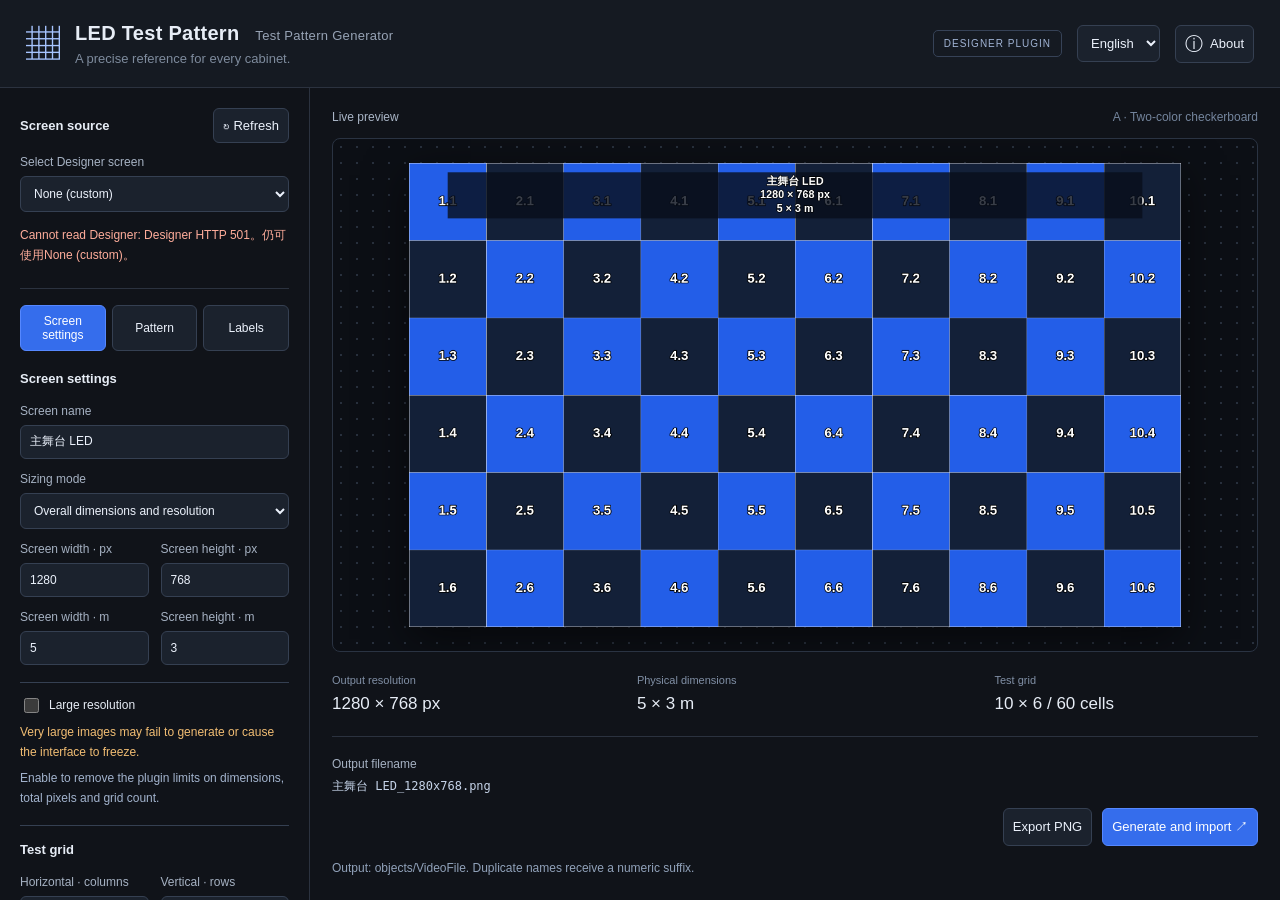
==== index.html @ a56f334e "Add files via upload" ====
<!doctype html>
<html lang="zh-CN"><head><meta charset="utf-8"><meta name="viewport" content="width=device-width,initial-scale=1">
<meta name="disguise-plugin-window-size" content="1200,820"><meta name="disguise-plugin-window-min-size" content="800,600"><meta name="disguise-plugin-window-resizable" content="true">
<title>LED Test Pattern</title><link rel="icon" href="icon.svg"><link rel="stylesheet" href="style.css?v=1.4-bilingual-2"></head>
<body><header><div class="mark">▦</div><div><h1>LED Test Pattern <span>测试图生成器</span></h1><p>为每一块箱体，建立准确的参考。</p></div><span class="badge">DESIGNER PLUGIN</span><select id="languagePicker" aria-label="Language / 语言" style="width:auto"><option value="en">English</option><option value="zh">中文</option></select><button id="aboutButton" type="button" title="About · 关于插件" aria-label="About · 关于插件" aria-haspopup="dialog"><span aria-hidden="true">ⓘ</span> About</button></header>
<main><form id="settings">
<section class="sourceSection"><div class="sourceRow"><h2>屏幕来源</h2><button id="refreshScreens" type="button">↻ 刷新</button></div><label>选择 Designer 屏幕<select id="screenSource"><option value="">无（自定义）</option></select></label><p id="sourceStatus" class="sourceNote" role="status">可自定义尺寸，也可刷新读取 Designer 屏幕。</p></section>
<nav class="settingsTabs" aria-label="设置分类"><button type="button" data-panel="screenPanel" aria-pressed="true">屏幕参数</button><button type="button" data-panel="patternPanel" aria-pressed="false">图案</button><button type="button" data-panel="labelsPanel" aria-pressed="false">标注</button></nav>
<section id="screenPanel"><h2>屏幕参数</h2><label>屏幕名称<input id="name" value="主舞台 LED" maxlength="80" required></label><label>参数方式<select id="parameterMode"><option value="total">整屏尺寸与分辨率</option><option value="cabinet">按 LED 箱体计算</option></select></label>
<div id="totalFields"><div class="pair"><label>整屏宽度 · px<input id="totalWidth" type="text" inputmode="numeric" data-numeric="integer" autocomplete="off" spellcheck="false" value="1280"></label><label>整屏高度 · px<input id="totalHeight" type="text" inputmode="numeric" data-numeric="integer" autocomplete="off" spellcheck="false" value="768"></label></div><div class="pair"><label>整屏宽度 · m<input id="screenWidthM" type="text" inputmode="decimal" data-numeric="decimal" autocomplete="off" spellcheck="false" value="5" placeholder="待填写"></label><label>整屏高度 · m<input id="screenHeightM" type="text" inputmode="decimal" data-numeric="decimal" autocomplete="off" spellcheck="false" value="3" placeholder="待填写"></label></div></div>
<div id="cabinetFields" hidden><div class="pair"><label>箱体宽度 · mm<input id="mmW" type="text" inputmode="decimal" data-numeric="decimal" autocomplete="off" spellcheck="false" value="500" required></label><label>箱体高度 · mm<input id="mmH" type="text" inputmode="decimal" data-numeric="decimal" autocomplete="off" spellcheck="false" value="500" required></label></div><div class="pair"><label>箱体宽度 · px<input id="pxW" type="text" inputmode="numeric" data-numeric="integer" autocomplete="off" spellcheck="false" value="128" required></label><label>箱体高度 · px<input id="pxH" type="text" inputmode="numeric" data-numeric="integer" autocomplete="off" spellcheck="false" value="128" required></label></div></div>
<div class="largeResolutionControl"><label class="check"><input id="largeResolution" type="checkbox" role="switch" aria-describedby="largeResolutionWarning">大尺寸分辨率</label><p id="largeResolutionWarning">图片太大可能导致生成失败或界面卡顿。</p><p class="sourceNote">开启后解除插件的单边、总像素及网格数量限制。</p></div>
<h2 id="gridHeading">测试网格</h2><div class="pair"><label>横向 · 列<input id="cols" type="text" inputmode="numeric" data-numeric="integer" autocomplete="off" spellcheck="false" value="10" required></label><label>纵向 · 行<input id="rows" type="text" inputmode="numeric" data-numeric="integer" autocomplete="off" spellcheck="false" value="6" required></label></div><p class="sourceNote" id="gridNote">网格只影响图案分区，不改变整屏分辨率。</p></section>
<section id="patternPanel" hidden><h2><b>02</b> 图案与色彩</h2><label>配色模式<select id="mode"><option value="checker">A · 双色棋盘格</option><option value="global">B · 整屏渐变</option><option value="cell">C · 箱体内渐变</option><option value="image">D · 自定义图片</option><option value="multi">E · 多色棋盘格</option></select></label><div id="twoColors" class="pair"><label>颜色 A<input id="colorA" type="color" value="#235ee8"></label><label>颜色 B<input id="colorB" type="color" value="#132038"></label></div><div id="gradientOptions" hidden><label>渐变方向<select id="direction"><option value="horizontal">水平 →</option><option value="vertical">垂直 ↓</option><option value="diagonal">对角 ↘</option></select></label><label class="check" id="reverseLabel"><input id="reverse" type="checkbox">相邻箱体反转渐变</label></div><div id="multiOptions" hidden><div id="palette"></div><button id="addColor" type="button">＋ 添加颜色</button><label>排列方式<select id="arrangement"><option value="diagonal">交错棋盘格</option><option value="columns">按列循环</option><option value="rows">按行循环</option></select></label></div><div id="imageOptions" hidden><label>背景图片<input id="background" type="file" accept="image/png,image/jpeg,image/webp"></label><label>应用范围<select id="imageScope"><option value="screen">覆盖整屏</option><option value="tile">每块箱体重复</option></select></label><label>缩放方式<select id="imageFit"><option value="cover">裁切填满</option><option value="contain">完整显示（黑色留边）</option><option value="stretch">拉伸填满</option></select></label></div></section>
<section id="labelsPanel" hidden><h2><b>03</b> 标注与 Logo</h2><label class="check"><input id="coordinates" type="checkbox" checked>显示箱体坐标 · 列.行</label><label class="check"><input id="title" type="checkbox" checked>显示屏幕名称</label><label class="check"><input id="showResolution" type="checkbox" checked>显示屏幕分辨率 · px</label><label class="check"><input id="showDimensions" type="checkbox" checked>显示屏幕尺寸 · m</label><label>文字大小 · 三项同步 <output id="textSizeValue">100%</output><input id="textSize" type="range" min="50" max="600" step="5" value="100"></label><label>屏幕信息位置<select id="titlePosition"><option value="top">上侧居中</option><option value="center">屏幕正中</option><option value="bottom">下侧居中</option></select></label><label class="check"><input id="titleBackground" type="checkbox" checked>显示文字半透明背景</label><label class="check"><input id="grid" type="checkbox" checked>显示箱体边界</label><label>PNG Logo<input id="logo" type="file" accept="image/png"></label><div class="pair"><label class="check"><input id="logoTL" type="checkbox" checked>左上角</label><label class="check"><input id="logoBR" type="checkbox" checked>右下角</label></div><label>Logo 大小 · 等比例缩放<input id="logoSize" type="range" min="3" max="50" value="12"></label><button id="clearLogo" type="button">移除 Logo</button></section></form>
<article><div class="previewHeader"><span>实时预览</span><span id="modeName">双色棋盘格</span></div><div class="stage"><canvas id="preview" aria-label="LED 测试图预览"></canvas></div><div class="metrics"><div><small>输出分辨率</small><strong id="resolution">—</strong></div><div><small>物理尺寸</small><strong id="physical">—</strong></div><div><small id="countLabel">测试网格</small><strong id="count">—</strong></div></div><footer><label>输出文件名<output id="filename"></output></label><div class="actions"><button type="button" id="download">导出 PNG</button><button type="button" class="primary" id="import">生成并导入 Designer ↗</button></div><p id="status" role="status" aria-live="polite">图片将导入当前项目的 objects/VideoFile 文件夹。</p></footer></article></main><dialog id="aboutDialog" aria-labelledby="aboutHeading">
<div class="aboutHeading"><div><p class="aboutEyebrow">ABOUT THE PLUGIN</p><h2 id="aboutHeading">LED Test Pattern</h2><p>LED 测试图生成器</p></div><button id="aboutClose" type="button" aria-label="关闭关于插件" autofocus>×</button></div>
<dl class="aboutDetails"><dt>当前版本</dt><dd>V1.4</dd><dt>作者</dt><dd>Disguise 张岳</dd><dt>适用环境</dt><dd>Designer r32+ 插件框架</dd><dt>图片输出</dt><dd>PNG · 当前项目 objects/VideoFile<br><small>文件名包含屏幕名称与分辨率，重名自动加序号。</small></dd></dl>
<h3>主要功能</h3><p>五种配色模式：双色棋盘格、整屏渐变、箱体内渐变、自定义图片、多色棋盘格。支持箱体坐标、双角 PNG Logo，以及独立控制的屏幕名称、分辨率和米制尺寸。</p>
<h3>版本记录</h3><ul class="releaseNotes"><li><strong>v1.4</strong> 新增 Designer 屏幕来源、投影面读取、无（自定义）、整屏参数模式及大尺寸分辨率开关。</li><li><strong>v1.2.2</strong> 新增 About 窗口、版本信息。</li><li><strong>v1.2.1</strong> 统一文字缩放范围提高至 50%–600%。</li><li><strong>v1.2.0</strong> 三项文字独立开关、米制尺寸及统一字号滑块。</li><li><strong>v1.1.0</strong> 修复 Logo 缩放；新增文字位置及半透明背景开关。</li><li><strong>v1.0.0</strong> 五种图案、实时预览和直接导入 Designer 项目。</li></ul>
<p class="aboutFootnote">前端绘图，无需额外安装 Python 或 Node.js；文件导入使用 Designer 自带接口。</p>
</dialog><script src="core.js?v=1.4-bilingual-2"></script><script src="bridge.js?v=1.4-bilingual-2"></script><script src="keyboard.js?v=1.4-bilingual-2"></script><script src="app.js?v=1.4-bilingual-2"></script><script src="language.js?v=1.4-bilingual-2"></script></body></html>
---- style.css ----
:root{color-scheme:dark;font-family:Inter,"Segoe UI","Microsoft YaHei",sans-serif;color:#e7edf6;background:#101319;font-size:13px}*{box-sizing:border-box}body{margin:0}header{height:88px;display:flex;align-items:center;gap:15px;padding:20px 26px;border-bottom:1px solid #2b323f;background:#151a22}.mark{font-size:34px;color:#a7c5ff}h1{font-size:20px;margin:0;letter-spacing:.3px}h1 span{font-weight:400;color:#97a3b5;font-size:13px;margin-left:10px}header p{margin:6px 0 0;color:#7e8b9d}.badge{margin-left:auto;color:#a1b4d5;border:1px solid #364257;padding:7px 10px;border-radius:5px;font-size:10px;letter-spacing:1px}main{display:grid;grid-template-columns:310px 1fr;min-height:calc(100vh - 88px)}form{padding:0 20px;border-right:1px solid #2b323f;max-height:calc(100vh - 88px);overflow:auto}section{padding:20px 0;border-bottom:1px solid #2b323f}h2{font-size:13px;margin:0 0 18px}h2 b{font-size:11px;color:#6e91cd;margin-right:10px}label{display:flex;flex-direction:column;gap:7px;color:#a6b2c3;font-size:12px;margin:0 0 13px}input,select,button{font:inherit;border:1px solid #354052;background:#1b222d;color:#ecf2fc;border-radius:6px;padding:9px;width:100%;min-width:0}input:focus,select:focus,button:focus-visible{outline:2px solid #7ea6ff;outline-offset:2px}input[type=color]{height:38px;padding:3px;cursor:pointer}input[type=checkbox]{width:15px;height:15px;accent-color:#719dff}.check{flex-direction:row;align-items:center}.pair{display:grid;grid-template-columns:1fr 1fr;gap:12px}button{cursor:pointer;width:auto;transition:background .15s}button:hover{background:#2b3749}button:disabled{opacity:.4;cursor:default}.primary{background:#356dec;border-color:#5688ff;color:white}.primary:hover{background:#477df2}article{display:flex;flex-direction:column;padding:22px;min-width:0;max-height:calc(100vh - 88px)}.previewHeader{display:flex;justify-content:space-between;color:#aab6c7;font-size:12px;margin-bottom:14px}.previewHeader span:last-child{color:#74859d}.stage{flex:1;min-height:220px;display:flex;align-items:center;justify-content:center;overflow:hidden;border:1px solid #2a3342;border-radius:8px;padding:24px;background-color:#0c0f15;background-image:radial-gradient(#28303d 1px,transparent 1px);background-size:16px 16px}canvas{display:block;max-width:100%;max-height:100%;object-fit:contain;box-shadow:0 12px 40px #0008}.metrics{display:grid;grid-template-columns:1.1fr 1.3fr 1fr;border-bottom:1px solid #2b323f;padding:22px 0;gap:15px}.metrics small{display:block;color:#8190a6;font-size:11px;margin-bottom:8px}.metrics strong{font-size:17px;font-weight:500}footer{padding-top:20px}output{font-family:Consolas,monospace;color:#c5d3e8;overflow-wrap:anywhere}.actions{display:flex;gap:10px;justify-content:flex-end}#status{font-size:12px;line-height:1.7;color:#91a2ba;margin-bottom:0;overflow-wrap:anywhere}#status.error{color:#ffad9b}#palette{display:flex;flex-wrap:wrap;gap:6px;margin-bottom:12px}.swatch{display:flex;gap:3px}.swatch input{width:45px}.swatch button{padding:5px}input[type=file]{font-size:11px}[hidden]{display:none!important}@media(max-width:850px){main{grid-template-columns:270px 1fr}article{padding:14px}.stage{padding:10px}.metrics strong{font-size:13px}.actions{flex-wrap:wrap}h1 span,.badge{display:none}}

#aboutButton{display:flex;align-items:center;gap:7px;flex-shrink:0}#aboutButton span{font-size:18px;line-height:1}#aboutDialog{width:min(560px,calc(100vw - 40px));max-height:calc(100vh - 48px);overflow:auto;border:1px solid #3b4b64;border-radius:14px;background:#171e29;color:#d7e1ef;padding:26px;box-shadow:0 24px 80px #0009;line-height:1.7}#aboutDialog::backdrop{background:#05080dbb}.aboutHeading{display:flex;align-items:flex-start;justify-content:space-between;gap:16px}.aboutHeading h2{font-size:23px;margin:0}.aboutHeading p{margin:3px 0;color:#95a6bf}.aboutHeading .aboutEyebrow{font-size:10px;letter-spacing:2px;color:#82aaff;margin:0 0 6px}#aboutClose{padding:0;width:32px;height:32px;font-size:23px;line-height:1;flex-shrink:0}.aboutDetails{display:grid;grid-template-columns:85px 1fr;gap:12px;margin:24px 0;padding:18px 0;border-top:1px solid #303d50;border-bottom:1px solid #303d50}.aboutDetails dt{color:#92a3bb}.aboutDetails dd{margin:0;overflow-wrap:anywhere}.aboutDetails small,.aboutFootnote{color:#92a3bb;font-size:12px}#aboutDialog h3{font-size:13px;margin:20px 0 8px}#aboutDialog p{font-size:12px}.releaseNotes{padding-left:19px;font-size:12px;margin:0}.releaseNotes li{margin:8px 0}.releaseNotes strong{color:#a6c5ff;margin-right:7px}.aboutFootnote{border-top:1px solid #303d50;padding-top:16px;margin-bottom:0}@media(max-width:850px){#aboutButton{margin-left:auto}}

.sourceRow{display:flex;align-items:center;justify-content:space-between;gap:12px;margin-bottom:12px}.sourceRow h2{margin:0}.sourceNote{font-size:12px;color:#a2b3cd;line-height:1.7;overflow-wrap:anywhere}.settingsTabs{display:flex;gap:6px;padding-top:16px}.settingsTabs button{flex:1;padding:8px 4px;font-size:12px}.settingsTabs button[aria-pressed=true]{background:#356dec;color:white;border-color:#5688ff}.sourceSection{padding-bottom:10px}#gridHeading{margin-top:12px}#settings section[id]{border-bottom:0}#sourceStatus.error{color:#ffad9b}

.largeResolutionControl{padding:12px 0;margin:4px 0 16px;border-top:1px solid #354052;border-bottom:1px solid #354052}.largeResolutionControl .check{margin-bottom:6px;color:#e7edf6}#largeResolutionWarning{color:#f1bd73;font-size:12px;line-height:1.7;margin:5px 0}.largeResolutionControl .sourceNote{margin:5px 0}
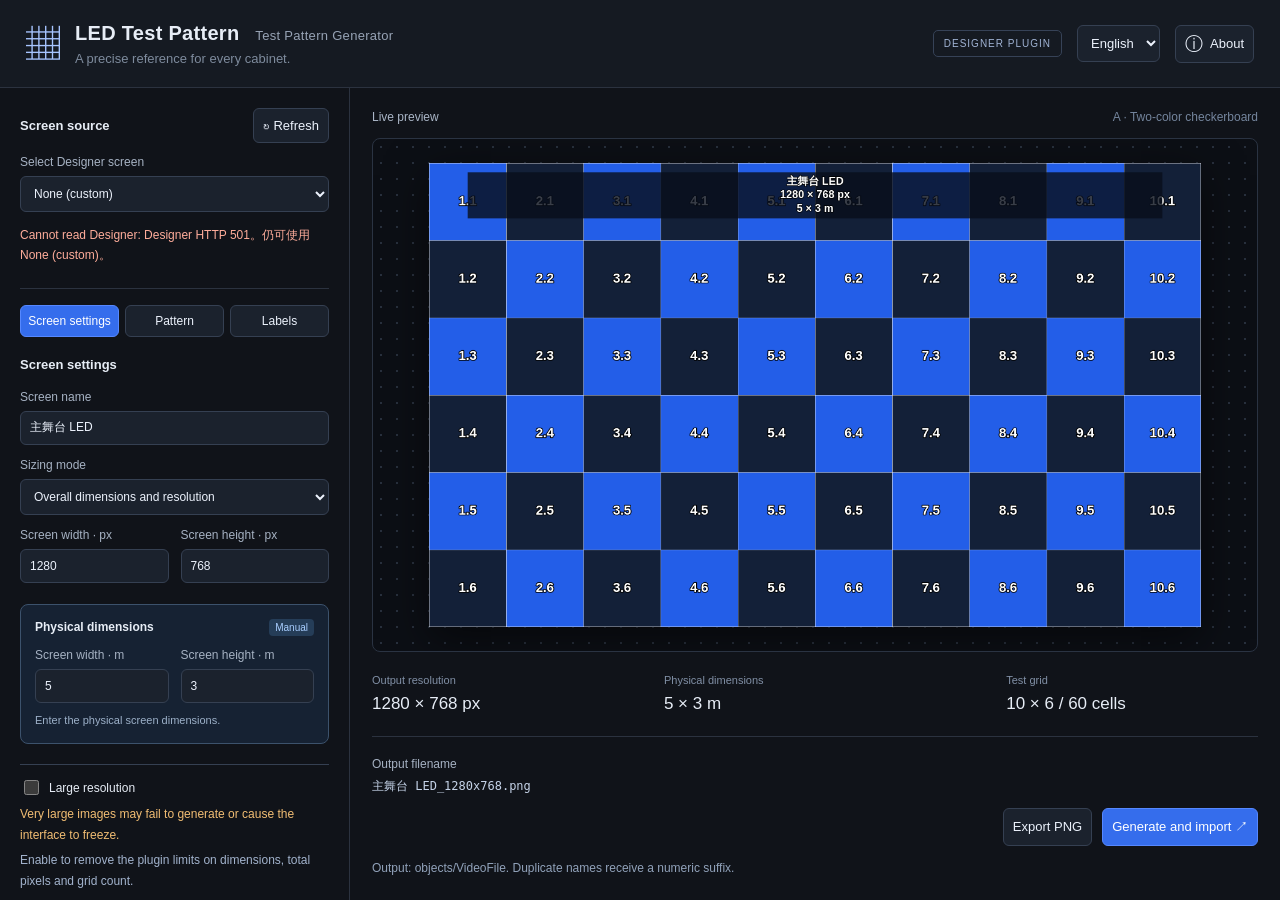
==== commit 18def629: "Add files via upload" ====
--- a/index.html
+++ b/index.html
@@ -1,22 +1,22 @@
 <!doctype html>
 <html lang="zh-CN"><head><meta charset="utf-8"><meta name="viewport" content="width=device-width,initial-scale=1">
 <meta name="disguise-plugin-window-size" content="1200,820"><meta name="disguise-plugin-window-min-size" content="800,600"><meta name="disguise-plugin-window-resizable" content="true">
-<title>LED Test Pattern</title><link rel="icon" href="icon.svg"><link rel="stylesheet" href="style.css?v=1.4-bilingual-2"></head>
+<title>LED Test Pattern</title><link rel="icon" href="icon.svg"><link rel="stylesheet" href="style.css?v=1.5"></head>
 <body><header><div class="mark">▦</div><div><h1>LED Test Pattern <span>测试图生成器</span></h1><p>为每一块箱体，建立准确的参考。</p></div><span class="badge">DESIGNER PLUGIN</span><select id="languagePicker" aria-label="Language / 语言" style="width:auto"><option value="en">English</option><option value="zh">中文</option></select><button id="aboutButton" type="button" title="About · 关于插件" aria-label="About · 关于插件" aria-haspopup="dialog"><span aria-hidden="true">ⓘ</span> About</button></header>
 <main><form id="settings">
 <section class="sourceSection"><div class="sourceRow"><h2>屏幕来源</h2><button id="refreshScreens" type="button">↻ 刷新</button></div><label>选择 Designer 屏幕<select id="screenSource"><option value="">无（自定义）</option></select></label><p id="sourceStatus" class="sourceNote" role="status">可自定义尺寸，也可刷新读取 Designer 屏幕。</p></section>
 <nav class="settingsTabs" aria-label="设置分类"><button type="button" data-panel="screenPanel" aria-pressed="true">屏幕参数</button><button type="button" data-panel="patternPanel" aria-pressed="false">图案</button><button type="button" data-panel="labelsPanel" aria-pressed="false">标注</button></nav>
 <section id="screenPanel"><h2>屏幕参数</h2><label>屏幕名称<input id="name" value="主舞台 LED" maxlength="80" required></label><label>参数方式<select id="parameterMode"><option value="total">整屏尺寸与分辨率</option><option value="cabinet">按 LED 箱体计算</option></select></label>
-<div id="totalFields"><div class="pair"><label>整屏宽度 · px<input id="totalWidth" type="text" inputmode="numeric" data-numeric="integer" autocomplete="off" spellcheck="false" value="1280"></label><label>整屏高度 · px<input id="totalHeight" type="text" inputmode="numeric" data-numeric="integer" autocomplete="off" spellcheck="false" value="768"></label></div><div class="pair"><label>整屏宽度 · m<input id="screenWidthM" type="text" inputmode="decimal" data-numeric="decimal" autocomplete="off" spellcheck="false" value="5" placeholder="待填写"></label><label>整屏高度 · m<input id="screenHeightM" type="text" inputmode="decimal" data-numeric="decimal" autocomplete="off" spellcheck="false" value="3" placeholder="待填写"></label></div></div>
-<div id="cabinetFields" hidden><div class="pair"><label>箱体宽度 · mm<input id="mmW" type="text" inputmode="decimal" data-numeric="decimal" autocomplete="off" spellcheck="false" value="500" required></label><label>箱体高度 · mm<input id="mmH" type="text" inputmode="decimal" data-numeric="decimal" autocomplete="off" spellcheck="false" value="500" required></label></div><div class="pair"><label>箱体宽度 · px<input id="pxW" type="text" inputmode="numeric" data-numeric="integer" autocomplete="off" spellcheck="false" value="128" required></label><label>箱体高度 · px<input id="pxH" type="text" inputmode="numeric" data-numeric="integer" autocomplete="off" spellcheck="false" value="128" required></label></div></div>
+<div id="totalFields"><div class="pair"><label>整屏宽度 · px<input id="totalWidth" type="text" inputmode="numeric" data-numeric="integer" autocomplete="off" spellcheck="false" value="1280"></label><label>整屏高度 · px<input id="totalHeight" type="text" inputmode="numeric" data-numeric="integer" autocomplete="off" spellcheck="false" value="768"></label></div><div id="dimensionBox"><div class="dimHeading"><strong>屏幕物理尺寸</strong><span id="dimBadge">手动填写</span></div><p id="depthWarning" role="note" hidden>⚠ 当前选中模型有z轴深度，插件测算的屏幕尺寸可能存在误差。</p><div class="pair"><label>整屏宽度 · m<input id="screenWidthM" type="text" inputmode="decimal" data-numeric="decimal" autocomplete="off" spellcheck="false" value="5" placeholder="待填写"></label><label>整屏高度 · m<input id="screenHeightM" type="text" inputmode="decimal" data-numeric="decimal" autocomplete="off" spellcheck="false" value="3" placeholder="待填写"></label></div><p id="dimensionHelp">请填写实际屏幕尺寸。</p></div></div>
+<div id="cabinetFields" hidden><p id="cabinetDepthWarning" class="depthWarning" role="note" hidden>⚠ 当前选中模型有z轴深度，插件测算的屏幕尺寸可能存在误差。</p><div class="pair"><label>箱体宽度 · mm<input id="mmW" type="text" inputmode="decimal" data-numeric="decimal" autocomplete="off" spellcheck="false" value="500" required></label><label>箱体高度 · mm<input id="mmH" type="text" inputmode="decimal" data-numeric="decimal" autocomplete="off" spellcheck="false" value="500" required></label></div><div class="pair"><label>箱体宽度 · px<input id="pxW" type="text" inputmode="numeric" data-numeric="integer" autocomplete="off" spellcheck="false" value="128" required></label><label>箱体高度 · px<input id="pxH" type="text" inputmode="numeric" data-numeric="integer" autocomplete="off" spellcheck="false" value="128" required></label></div></div>
 <div class="largeResolutionControl"><label class="check"><input id="largeResolution" type="checkbox" role="switch" aria-describedby="largeResolutionWarning">大尺寸分辨率</label><p id="largeResolutionWarning">图片太大可能导致生成失败或界面卡顿。</p><p class="sourceNote">开启后解除插件的单边、总像素及网格数量限制。</p></div>
 <h2 id="gridHeading">测试网格</h2><div class="pair"><label>横向 · 列<input id="cols" type="text" inputmode="numeric" data-numeric="integer" autocomplete="off" spellcheck="false" value="10" required></label><label>纵向 · 行<input id="rows" type="text" inputmode="numeric" data-numeric="integer" autocomplete="off" spellcheck="false" value="6" required></label></div><p class="sourceNote" id="gridNote">网格只影响图案分区，不改变整屏分辨率。</p></section>
 <section id="patternPanel" hidden><h2><b>02</b> 图案与色彩</h2><label>配色模式<select id="mode"><option value="checker">A · 双色棋盘格</option><option value="global">B · 整屏渐变</option><option value="cell">C · 箱体内渐变</option><option value="image">D · 自定义图片</option><option value="multi">E · 多色棋盘格</option></select></label><div id="twoColors" class="pair"><label>颜色 A<input id="colorA" type="color" value="#235ee8"></label><label>颜色 B<input id="colorB" type="color" value="#132038"></label></div><div id="gradientOptions" hidden><label>渐变方向<select id="direction"><option value="horizontal">水平 →</option><option value="vertical">垂直 ↓</option><option value="diagonal">对角 ↘</option></select></label><label class="check" id="reverseLabel"><input id="reverse" type="checkbox">相邻箱体反转渐变</label></div><div id="multiOptions" hidden><div id="palette"></div><button id="addColor" type="button">＋ 添加颜色</button><label>排列方式<select id="arrangement"><option value="diagonal">交错棋盘格</option><option value="columns">按列循环</option><option value="rows">按行循环</option></select></label></div><div id="imageOptions" hidden><label>背景图片<input id="background" type="file" accept="image/png,image/jpeg,image/webp"></label><label>应用范围<select id="imageScope"><option value="screen">覆盖整屏</option><option value="tile">每块箱体重复</option></select></label><label>缩放方式<select id="imageFit"><option value="cover">裁切填满</option><option value="contain">完整显示（黑色留边）</option><option value="stretch">拉伸填满</option></select></label></div></section>
 <section id="labelsPanel" hidden><h2><b>03</b> 标注与 Logo</h2><label class="check"><input id="coordinates" type="checkbox" checked>显示箱体坐标 · 列.行</label><label class="check"><input id="title" type="checkbox" checked>显示屏幕名称</label><label class="check"><input id="showResolution" type="checkbox" checked>显示屏幕分辨率 · px</label><label class="check"><input id="showDimensions" type="checkbox" checked>显示屏幕尺寸 · m</label><label>文字大小 · 三项同步 <output id="textSizeValue">100%</output><input id="textSize" type="range" min="50" max="600" step="5" value="100"></label><label>屏幕信息位置<select id="titlePosition"><option value="top">上侧居中</option><option value="center">屏幕正中</option><option value="bottom">下侧居中</option></select></label><label class="check"><input id="titleBackground" type="checkbox" checked>显示文字半透明背景</label><label class="check"><input id="grid" type="checkbox" checked>显示箱体边界</label><label>PNG Logo<input id="logo" type="file" accept="image/png"></label><div class="pair"><label class="check"><input id="logoTL" type="checkbox" checked>左上角</label><label class="check"><input id="logoBR" type="checkbox" checked>右下角</label></div><label>Logo 大小 · 等比例缩放<input id="logoSize" type="range" min="3" max="50" value="12"></label><button id="clearLogo" type="button">移除 Logo</button></section></form>
 <article><div class="previewHeader"><span>实时预览</span><span id="modeName">双色棋盘格</span></div><div class="stage"><canvas id="preview" aria-label="LED 测试图预览"></canvas></div><div class="metrics"><div><small>输出分辨率</small><strong id="resolution">—</strong></div><div><small>物理尺寸</small><strong id="physical">—</strong></div><div><small id="countLabel">测试网格</small><strong id="count">—</strong></div></div><footer><label>输出文件名<output id="filename"></output></label><div class="actions"><button type="button" id="download">导出 PNG</button><button type="button" class="primary" id="import">生成并导入 Designer ↗</button></div><p id="status" role="status" aria-live="polite">图片将导入当前项目的 objects/VideoFile 文件夹。</p></footer></article></main><dialog id="aboutDialog" aria-labelledby="aboutHeading">
 <div class="aboutHeading"><div><p class="aboutEyebrow">ABOUT THE PLUGIN</p><h2 id="aboutHeading">LED Test Pattern</h2><p>LED 测试图生成器</p></div><button id="aboutClose" type="button" aria-label="关闭关于插件" autofocus>×</button></div>
-<dl class="aboutDetails"><dt>当前版本</dt><dd>V1.4</dd><dt>作者</dt><dd>Disguise 张岳</dd><dt>适用环境</dt><dd>Designer r32+ 插件框架</dd><dt>图片输出</dt><dd>PNG · 当前项目 objects/VideoFile<br><small>文件名包含屏幕名称与分辨率，重名自动加序号。</small></dd></dl>
+<dl class="aboutDetails"><dt>当前版本</dt><dd>V1.5</dd><dt>作者</dt><dd>Disguise 张岳</dd><dt>适用环境</dt><dd>Designer r32+ 插件框架</dd><dt>图片输出</dt><dd>PNG · 当前项目 objects/VideoFile<br><small>文件名包含屏幕名称与分辨率，重名自动加序号。</small></dd></dl>
 <h3>主要功能</h3><p>五种配色模式：双色棋盘格、整屏渐变、箱体内渐变、自定义图片、多色棋盘格。支持箱体坐标、双角 PNG Logo，以及独立控制的屏幕名称、分辨率和米制尺寸。</p>
-<h3>版本记录</h3><ul class="releaseNotes"><li><strong>v1.4</strong> 新增 Designer 屏幕来源、投影面读取、无（自定义）、整屏参数模式及大尺寸分辨率开关。</li><li><strong>v1.2.2</strong> 新增 About 窗口、版本信息。</li><li><strong>v1.2.1</strong> 统一文字缩放范围提高至 50%–600%。</li><li><strong>v1.2.0</strong> 三项文字独立开关、米制尺寸及统一字号滑块。</li><li><strong>v1.1.0</strong> 修复 Logo 缩放；新增文字位置及半透明背景开关。</li><li><strong>v1.0.0</strong> 五种图案、实时预览和直接导入 Designer 项目。</li></ul>
+<h3>版本记录</h3><ul class="releaseNotes"><li><strong>v1.5</strong> 新增模型与缩放尺寸测算、Z 轴深度提醒及手动修正状态。</li><li><strong>v1.4</strong> 新增 Designer 屏幕来源、投影面读取、无（自定义）、整屏参数模式及大尺寸分辨率开关。</li><li><strong>v1.2.2</strong> 新增 About 窗口、版本信息。</li><li><strong>v1.2.1</strong> 统一文字缩放范围提高至 50%–600%。</li><li><strong>v1.2.0</strong> 三项文字独立开关、米制尺寸及统一字号滑块。</li><li><strong>v1.1.0</strong> 修复 Logo 缩放；新增文字位置及半透明背景开关。</li><li><strong>v1.0.0</strong> 五种图案、实时预览和直接导入 Designer 项目。</li></ul>
 <p class="aboutFootnote">前端绘图，无需额外安装 Python 或 Node.js；文件导入使用 Designer 自带接口。</p>
-</dialog><script src="core.js?v=1.4-bilingual-2"></script><script src="bridge.js?v=1.4-bilingual-2"></script><script src="keyboard.js?v=1.4-bilingual-2"></script><script src="app.js?v=1.4-bilingual-2"></script><script src="language.js?v=1.4-bilingual-2"></script></body></html>
+</dialog><script src="core.js?v=1.5"></script><script src="bridge.js?v=1.5"></script><script src="keyboard.js?v=1.5"></script><script src="app.js?v=1.5"></script><script src="language.js?v=1.5"></script></body></html>
--- a/style.css
+++ b/style.css
@@ -5,3 +5,7 @@
 .sourceRow{display:flex;align-items:center;justify-content:space-between;gap:12px;margin-bottom:12px}.sourceRow h2{margin:0}.sourceNote{font-size:12px;color:#a2b3cd;line-height:1.7;overflow-wrap:anywhere}.settingsTabs{display:flex;gap:6px;padding-top:16px}.settingsTabs button{flex:1;padding:8px 4px;font-size:12px}.settingsTabs button[aria-pressed=true]{background:#356dec;color:white;border-color:#5688ff}.sourceSection{padding-bottom:10px}#gridHeading{margin-top:12px}#settings section[id]{border-bottom:0}#sourceStatus.error{color:#ffad9b}
 
 .largeResolutionControl{padding:12px 0;margin:4px 0 16px;border-top:1px solid #354052;border-bottom:1px solid #354052}.largeResolutionControl .check{margin-bottom:6px;color:#e7edf6}#largeResolutionWarning{color:#f1bd73;font-size:12px;line-height:1.7;margin:5px 0}.largeResolutionControl .sourceNote{margin:5px 0}
+
+main{grid-template-columns:350px 1fr}
+#dimensionBox{border:1px solid #3c526c;background:#162233;padding:14px;border-radius:8px;margin:8px 0 20px}.dimHeading{display:flex;justify-content:space-between;align-items:center;margin-bottom:12px;font-size:12px}#dimBadge{font-size:10px;padding:3px 6px;border-radius:4px;background:#253d58;color:#a9ceff}#depthWarning,.depthWarning{padding:12px;margin-bottom:14px;border:1px solid #b77d2d;border-left:4px solid #ffc56a;border-radius:5px;background:#382b1c;color:#ffda9b;line-height:1.7;font-size:12px}#dimensionHelp{font-size:11px;line-height:1.6;color:#9db1c9;margin:0}#dimensionBox .pair label{margin-bottom:9px}
+@media(max-width:850px){main{grid-template-columns:300px 1fr}}
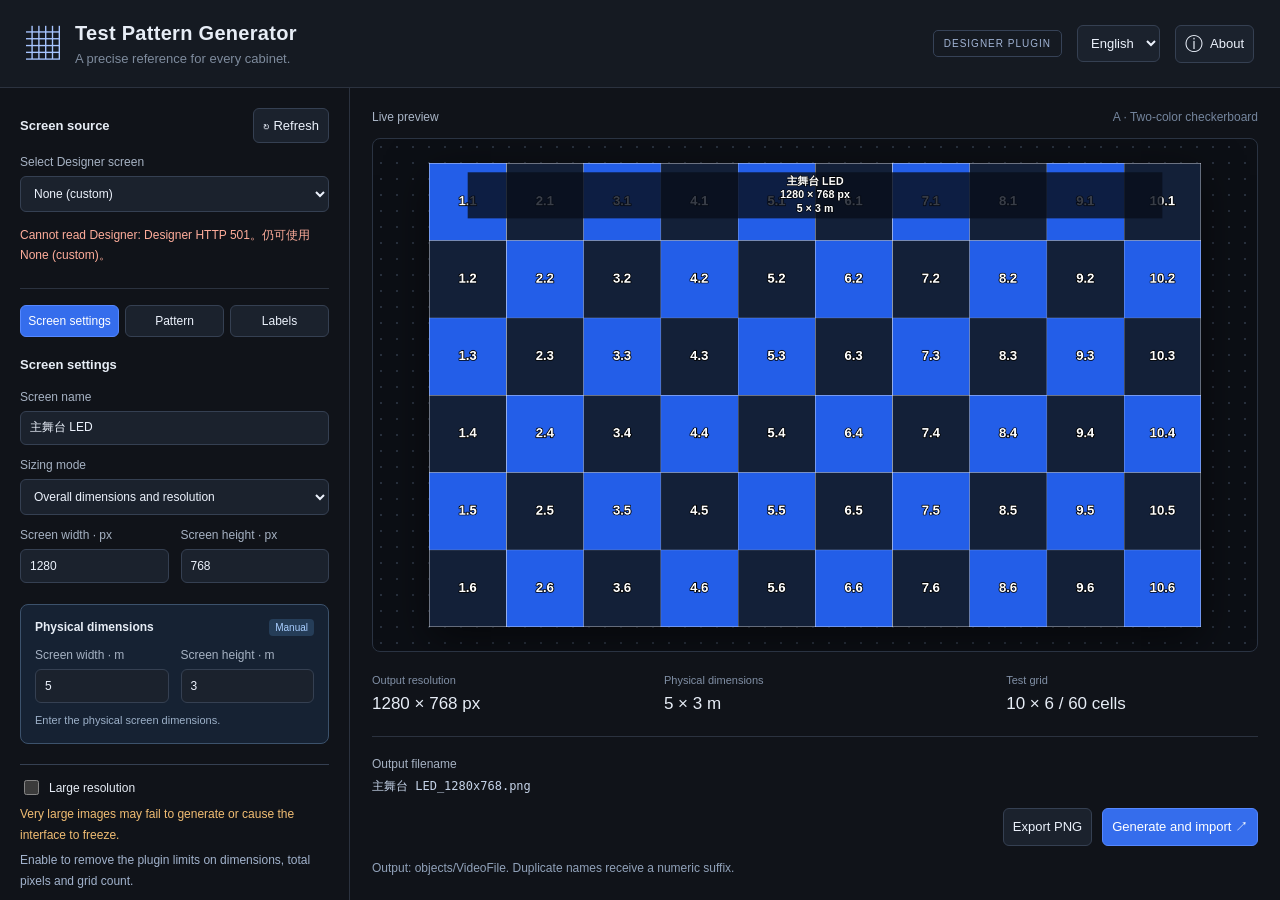
==== commit e582e33c: "Add files via upload" ====
--- a/index.html
+++ b/index.html
@@ -1,8 +1,8 @@
 <!doctype html>
 <html lang="zh-CN"><head><meta charset="utf-8"><meta name="viewport" content="width=device-width,initial-scale=1">
 <meta name="disguise-plugin-window-size" content="1200,820"><meta name="disguise-plugin-window-min-size" content="800,600"><meta name="disguise-plugin-window-resizable" content="true">
-<title>LED Test Pattern</title><link rel="icon" href="icon.svg"><link rel="stylesheet" href="style.css?v=1.5"></head>
-<body><header><div class="mark">▦</div><div><h1>LED Test Pattern <span>测试图生成器</span></h1><p>为每一块箱体，建立准确的参考。</p></div><span class="badge">DESIGNER PLUGIN</span><select id="languagePicker" aria-label="Language / 语言" style="width:auto"><option value="en">English</option><option value="zh">中文</option></select><button id="aboutButton" type="button" title="About · 关于插件" aria-label="About · 关于插件" aria-haspopup="dialog"><span aria-hidden="true">ⓘ</span> About</button></header>
+<title>Test Pattern Generator</title><link rel="icon" href="icon.svg"><link rel="stylesheet" href="style.css?v=1.5-name"></head>
+<body><header><div class="mark">▦</div><div><h1>Test Pattern Generator</h1><p>为每一块箱体，建立准确的参考。</p></div><span class="badge">DESIGNER PLUGIN</span><select id="languagePicker" aria-label="Language / 语言" style="width:auto"><option value="en">English</option><option value="zh">中文</option></select><button id="aboutButton" type="button" title="About · 关于插件" aria-label="About · 关于插件" aria-haspopup="dialog"><span aria-hidden="true">ⓘ</span> About</button></header>
 <main><form id="settings">
 <section class="sourceSection"><div class="sourceRow"><h2>屏幕来源</h2><button id="refreshScreens" type="button">↻ 刷新</button></div><label>选择 Designer 屏幕<select id="screenSource"><option value="">无（自定义）</option></select></label><p id="sourceStatus" class="sourceNote" role="status">可自定义尺寸，也可刷新读取 Designer 屏幕。</p></section>
 <nav class="settingsTabs" aria-label="设置分类"><button type="button" data-panel="screenPanel" aria-pressed="true">屏幕参数</button><button type="button" data-panel="patternPanel" aria-pressed="false">图案</button><button type="button" data-panel="labelsPanel" aria-pressed="false">标注</button></nav>
@@ -13,10 +13,10 @@
 <h2 id="gridHeading">测试网格</h2><div class="pair"><label>横向 · 列<input id="cols" type="text" inputmode="numeric" data-numeric="integer" autocomplete="off" spellcheck="false" value="10" required></label><label>纵向 · 行<input id="rows" type="text" inputmode="numeric" data-numeric="integer" autocomplete="off" spellcheck="false" value="6" required></label></div><p class="sourceNote" id="gridNote">网格只影响图案分区，不改变整屏分辨率。</p></section>
 <section id="patternPanel" hidden><h2><b>02</b> 图案与色彩</h2><label>配色模式<select id="mode"><option value="checker">A · 双色棋盘格</option><option value="global">B · 整屏渐变</option><option value="cell">C · 箱体内渐变</option><option value="image">D · 自定义图片</option><option value="multi">E · 多色棋盘格</option></select></label><div id="twoColors" class="pair"><label>颜色 A<input id="colorA" type="color" value="#235ee8"></label><label>颜色 B<input id="colorB" type="color" value="#132038"></label></div><div id="gradientOptions" hidden><label>渐变方向<select id="direction"><option value="horizontal">水平 →</option><option value="vertical">垂直 ↓</option><option value="diagonal">对角 ↘</option></select></label><label class="check" id="reverseLabel"><input id="reverse" type="checkbox">相邻箱体反转渐变</label></div><div id="multiOptions" hidden><div id="palette"></div><button id="addColor" type="button">＋ 添加颜色</button><label>排列方式<select id="arrangement"><option value="diagonal">交错棋盘格</option><option value="columns">按列循环</option><option value="rows">按行循环</option></select></label></div><div id="imageOptions" hidden><label>背景图片<input id="background" type="file" accept="image/png,image/jpeg,image/webp"></label><label>应用范围<select id="imageScope"><option value="screen">覆盖整屏</option><option value="tile">每块箱体重复</option></select></label><label>缩放方式<select id="imageFit"><option value="cover">裁切填满</option><option value="contain">完整显示（黑色留边）</option><option value="stretch">拉伸填满</option></select></label></div></section>
 <section id="labelsPanel" hidden><h2><b>03</b> 标注与 Logo</h2><label class="check"><input id="coordinates" type="checkbox" checked>显示箱体坐标 · 列.行</label><label class="check"><input id="title" type="checkbox" checked>显示屏幕名称</label><label class="check"><input id="showResolution" type="checkbox" checked>显示屏幕分辨率 · px</label><label class="check"><input id="showDimensions" type="checkbox" checked>显示屏幕尺寸 · m</label><label>文字大小 · 三项同步 <output id="textSizeValue">100%</output><input id="textSize" type="range" min="50" max="600" step="5" value="100"></label><label>屏幕信息位置<select id="titlePosition"><option value="top">上侧居中</option><option value="center">屏幕正中</option><option value="bottom">下侧居中</option></select></label><label class="check"><input id="titleBackground" type="checkbox" checked>显示文字半透明背景</label><label class="check"><input id="grid" type="checkbox" checked>显示箱体边界</label><label>PNG Logo<input id="logo" type="file" accept="image/png"></label><div class="pair"><label class="check"><input id="logoTL" type="checkbox" checked>左上角</label><label class="check"><input id="logoBR" type="checkbox" checked>右下角</label></div><label>Logo 大小 · 等比例缩放<input id="logoSize" type="range" min="3" max="50" value="12"></label><button id="clearLogo" type="button">移除 Logo</button></section></form>
-<article><div class="previewHeader"><span>实时预览</span><span id="modeName">双色棋盘格</span></div><div class="stage"><canvas id="preview" aria-label="LED 测试图预览"></canvas></div><div class="metrics"><div><small>输出分辨率</small><strong id="resolution">—</strong></div><div><small>物理尺寸</small><strong id="physical">—</strong></div><div><small id="countLabel">测试网格</small><strong id="count">—</strong></div></div><footer><label>输出文件名<output id="filename"></output></label><div class="actions"><button type="button" id="download">导出 PNG</button><button type="button" class="primary" id="import">生成并导入 Designer ↗</button></div><p id="status" role="status" aria-live="polite">图片将导入当前项目的 objects/VideoFile 文件夹。</p></footer></article></main><dialog id="aboutDialog" aria-labelledby="aboutHeading">
-<div class="aboutHeading"><div><p class="aboutEyebrow">ABOUT THE PLUGIN</p><h2 id="aboutHeading">LED Test Pattern</h2><p>LED 测试图生成器</p></div><button id="aboutClose" type="button" aria-label="关闭关于插件" autofocus>×</button></div>
+<article><div class="previewHeader"><span>实时预览</span><span id="modeName">双色棋盘格</span></div><div class="stage"><canvas id="preview" aria-label="测试图预览"></canvas></div><div class="metrics"><div><small>输出分辨率</small><strong id="resolution">—</strong></div><div><small>物理尺寸</small><strong id="physical">—</strong></div><div><small id="countLabel">测试网格</small><strong id="count">—</strong></div></div><footer><label>输出文件名<output id="filename"></output></label><div class="actions"><button type="button" id="download">导出 PNG</button><button type="button" class="primary" id="import">生成并导入 Designer ↗</button></div><p id="status" role="status" aria-live="polite">图片将导入当前项目的 objects/VideoFile 文件夹。</p></footer></article></main><dialog id="aboutDialog" aria-labelledby="aboutHeading">
+<div class="aboutHeading"><div><p class="aboutEyebrow">ABOUT THE PLUGIN</p><h2 id="aboutHeading">Test Pattern Generator</h2><p>Test Pattern Generator</p></div><button id="aboutClose" type="button" aria-label="关闭关于插件" autofocus>×</button></div>
 <dl class="aboutDetails"><dt>当前版本</dt><dd>V1.5</dd><dt>作者</dt><dd>Disguise 张岳</dd><dt>适用环境</dt><dd>Designer r32+ 插件框架</dd><dt>图片输出</dt><dd>PNG · 当前项目 objects/VideoFile<br><small>文件名包含屏幕名称与分辨率，重名自动加序号。</small></dd></dl>
 <h3>主要功能</h3><p>五种配色模式：双色棋盘格、整屏渐变、箱体内渐变、自定义图片、多色棋盘格。支持箱体坐标、双角 PNG Logo，以及独立控制的屏幕名称、分辨率和米制尺寸。</p>
 <h3>版本记录</h3><ul class="releaseNotes"><li><strong>v1.5</strong> 新增模型与缩放尺寸测算、Z 轴深度提醒及手动修正状态。</li><li><strong>v1.4</strong> 新增 Designer 屏幕来源、投影面读取、无（自定义）、整屏参数模式及大尺寸分辨率开关。</li><li><strong>v1.2.2</strong> 新增 About 窗口、版本信息。</li><li><strong>v1.2.1</strong> 统一文字缩放范围提高至 50%–600%。</li><li><strong>v1.2.0</strong> 三项文字独立开关、米制尺寸及统一字号滑块。</li><li><strong>v1.1.0</strong> 修复 Logo 缩放；新增文字位置及半透明背景开关。</li><li><strong>v1.0.0</strong> 五种图案、实时预览和直接导入 Designer 项目。</li></ul>
 <p class="aboutFootnote">前端绘图，无需额外安装 Python 或 Node.js；文件导入使用 Designer 自带接口。</p>
-</dialog><script src="core.js?v=1.5"></script><script src="bridge.js?v=1.5"></script><script src="keyboard.js?v=1.5"></script><script src="app.js?v=1.5"></script><script src="language.js?v=1.5"></script></body></html>
+</dialog><script src="core.js?v=1.5-name"></script><script src="bridge.js?v=1.5-name"></script><script src="keyboard.js?v=1.5-name"></script><script src="app.js?v=1.5-name"></script><script src="language.js?v=1.5-name"></script></body></html>
